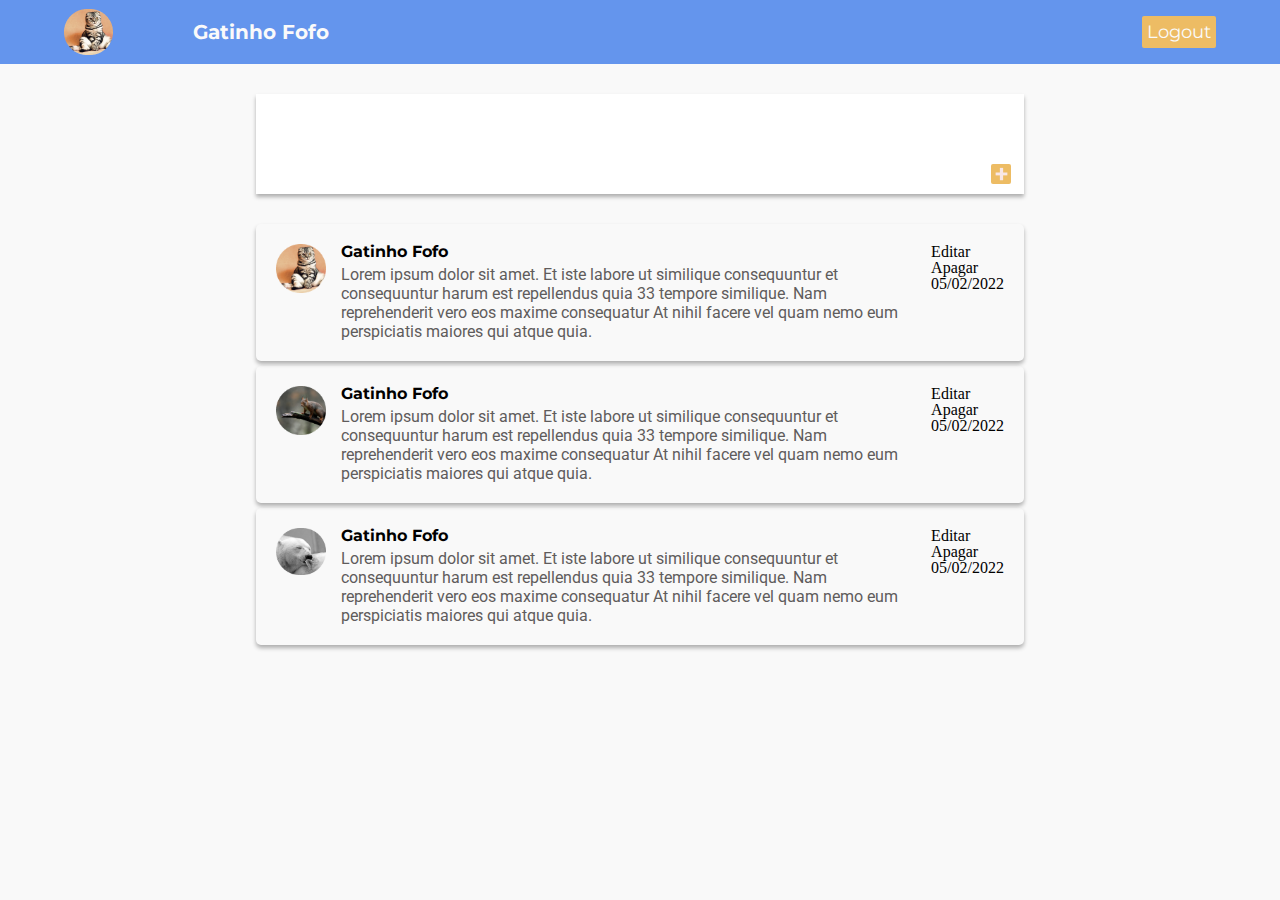
==== temp/index.html @ 34ffeee2 "criando layout principal" ====
<!DOCTYPE html>
<html lang="pt-br">
<head>
  <meta charset="UTF-8">
  <meta http-equiv="X-UA-Compatible" content="IE=edge">
  <meta name="viewport" content="width=device-width, initial-scale=1.0">
  <link rel="preconnect" href="https://fonts.googleapis.com">
  <link rel="preconnect" href="https://fonts.gstatic.com" crossorigin>
  <link href="https://fonts.googleapis.com/css2?family=Montserrat:wght@400;600;700&family=Roboto&display=swap" rel="stylesheet">
  <link rel="stylesheet" href="../src/css/base.css">
  <link rel="stylesheet" href="../src/css/reset.css">
  <link rel="stylesheet" href="../src/css/components.css">
  <link rel="stylesheet" href="../src/css/style.css">
  <title>m2-entrega-blog-m2</title>
</head>
<body>

  <header class="header">
    <div class="container">
      <div class="user-data">
        <img src="../src/assets/temp/usuarioLogado.png" alt="gatinho" class="img-user">
        <h2 class="title-user">Gatinho Fofo</h2>
      </div>
  
      <button type="button" class="button button__primary">Logout</button>
    </div>
    
  </header>

  <main class="main">

    <header class="header-post">

      <div class="container-post">

        <form class="form-post">
          <textarea name="" id="" cols="30" rows="10" placeholder="Comece seu post incrível!" class="text-area--post">

          </textarea>
          
        </form>

        <div class="container-botao">
          <img src="../src/assets/temp/botaoMais.png" alt="Botão adicionar post" class="botao-add">
        </div>
        
        
      </div>

    </header>

    <section class="section-posts">

      <div class="card-post">
        <img src="../src/assets/temp/gatinho.png" alt="Foto user" class="foto-user">

        <div class="info-post">
          <h3 class="titulo-post">Gatinho Fofo</h3>
          <p class="texto-post">Lorem ipsum dolor sit amet. Et iste labore ut similique consequuntur et consequuntur harum est repellendus quia 33 tempore similique. Nam reprehenderit vero eos maxime consequatur At nihil facere vel quam nemo eum perspiciatis maiores qui atque quia. 
          </p>
        </div>

        <div>
          <span>Editar</span>
          <span>Apagar</span>
          <span>05/02/2022</span>
        </div>
      </div>

      <div class="card-post">
        <img src="../src/assets/temp/doninha.png" alt="Foto user" class="foto-user">

        <div class="info-post">
          <h3 class="titulo-post">Gatinho Fofo</h3>
          <p class="texto-post">Lorem ipsum dolor sit amet. Et iste labore ut similique consequuntur et consequuntur harum est repellendus quia 33 tempore similique. Nam reprehenderit vero eos maxime consequatur At nihil facere vel quam nemo eum perspiciatis maiores qui atque quia. 
          </p>
        </div>

        <div>
          <span>Editar</span>
          <span>Apagar</span>
          <span>05/02/2022</span>
        </div>
      </div>

      <div class="card-post">
        <img src="../src/assets/temp/urso.png" alt="Foto user" class="foto-user">

        <div class="info-post">
          <h3 class="titulo-post">Gatinho Fofo</h3>
          <p class="texto-post">Lorem ipsum dolor sit amet. Et iste labore ut similique consequuntur et consequuntur harum est repellendus quia 33 tempore similique. Nam reprehenderit vero eos maxime consequatur At nihil facere vel quam nemo eum perspiciatis maiores qui atque quia. 
          </p>
        </div>

        <div>
          <span>Editar</span>
          <span>Apagar</span>
          <span>05/02/2022</span>
        </div>
      </div>

    </section>
  </main>
  <footer></footer>
</body>
</html>
---- src/css/base.css ----
:root {
    --color-blue: 100, 149, 237;
    --color-white: 250, 250, 250;
    --color-black: 0, 0, 0;
    --color-gold: 237, 188, 100;
    --color-gray: 152, 152, 152;
    --color-gray-text: 95, 92, 92;
    --shadow: 0px 3px 4px rgba(0, 0, 0, 0.30);

    --font-heading: 'Montserrat', sans-serif;
    --font-text: 'Roboto', sans-serif;
}
---- src/css/components.css ----
.header {
    width: 100%;
    display: flex;
    align-items: center;
    height: 4rem;
    justify-content: center;
    background-color: rgba(var(--color-blue), 1);
}

.container {
    width: 90%;
    display: flex;
    align-items: center;
    justify-content: space-between;
}

.user-data {
    display: flex;
    align-items: center;
    justify-content: space-between;
    width: 23%;
}

.title-user {
    font-family: var(--font-heading);
    font-style: normal;
    font-weight: 700;
    font-size: 1.25rem;
    color: rgba(var(--color-white), 1);
}

.button {
    font-family: var(--font-heading);
    font-size: 1.125rem;
    font-weight: 400;
    border-radius: 2px;
    cursor: pointer;
    padding: 0.300rem;
}

.button__primary {
    --primary-color: var(--color-gold);

    background-color: rgba(var(--primary-color), 1);
    color: rgba(var(--color-white), 1);
}

/* Estilização MAIN */

.main {
    width: 100%;
    display: flex;
    flex-direction: column;
    align-items: center;
    justify-content: space-between;
    margin-top: 30px;
    gap: 10px;
}

.header-post {
    width: 100%;
    display: flex;
    justify-content: center;
}

.container-post {
    width: 100%;
    display: flex;
    align-items: center;
    justify-content: center;
    position: relative;
}

.form-post {
    width: 60%;
    height: 100px;
    display: flex;
    align-items: center;
    justify-content: center;
}

.text-area--post {
    resize: none;
    width: 100%;
    height: 100px;
    border-style: none;
    box-shadow: var(--shadow);
    padding: 20px;
}

.text-area--post::placeholder {
    color: rgba(var(--color-gray), 1);
    font-family: var(--font-heading);
    font-weight: 400;
    font-size: 1rem;
}

.container-botao {
    width: 20px;
    height: 20px;
    position: absolute;
    bottom: 10%;
    right: 21%;
    background-color: rgba(var(--color-gold), 1);
    display: flex;
    align-items: center;
    justify-content: center;
    border-radius: 2px;
}

/* Cards Post Main*/

.section-posts {
    width: 100%;
    display: flex;
    flex-direction: column;
    align-items: center;
    justify-content: space-between;
    margin-top: 20px;
    gap: 5px;
}

.card-post {
    width: 60%;
    display: flex;
    box-shadow: var(--shadow);
    padding: 20px;
    gap: 15px;
    border-radius: 5px;
}

.foto-user {
    align-self: flex-start;
    width: 50px;
}

.info-post {
    display: flex;
    flex-direction: column;
    gap: 5px;
}

.titulo-post {
    font-family: var(--font-heading);
    color: rgba(var(--color-black), 1);
    font-weight: 700;
    font-size: 1rem;
}

.texto-post {
    font-family: var(--font-text);
    font-weight: 400;
    font-size: 1rem;
    color: rgba(var(--color-gray-text), 1);
    line-height: 1.188rem;
}
---- src/css/style.css ----
body {
    display: flex;
    flex-direction: column;
    align-items: center;
    justify-content: space-between;
    background-color: #F9F9F9;
}
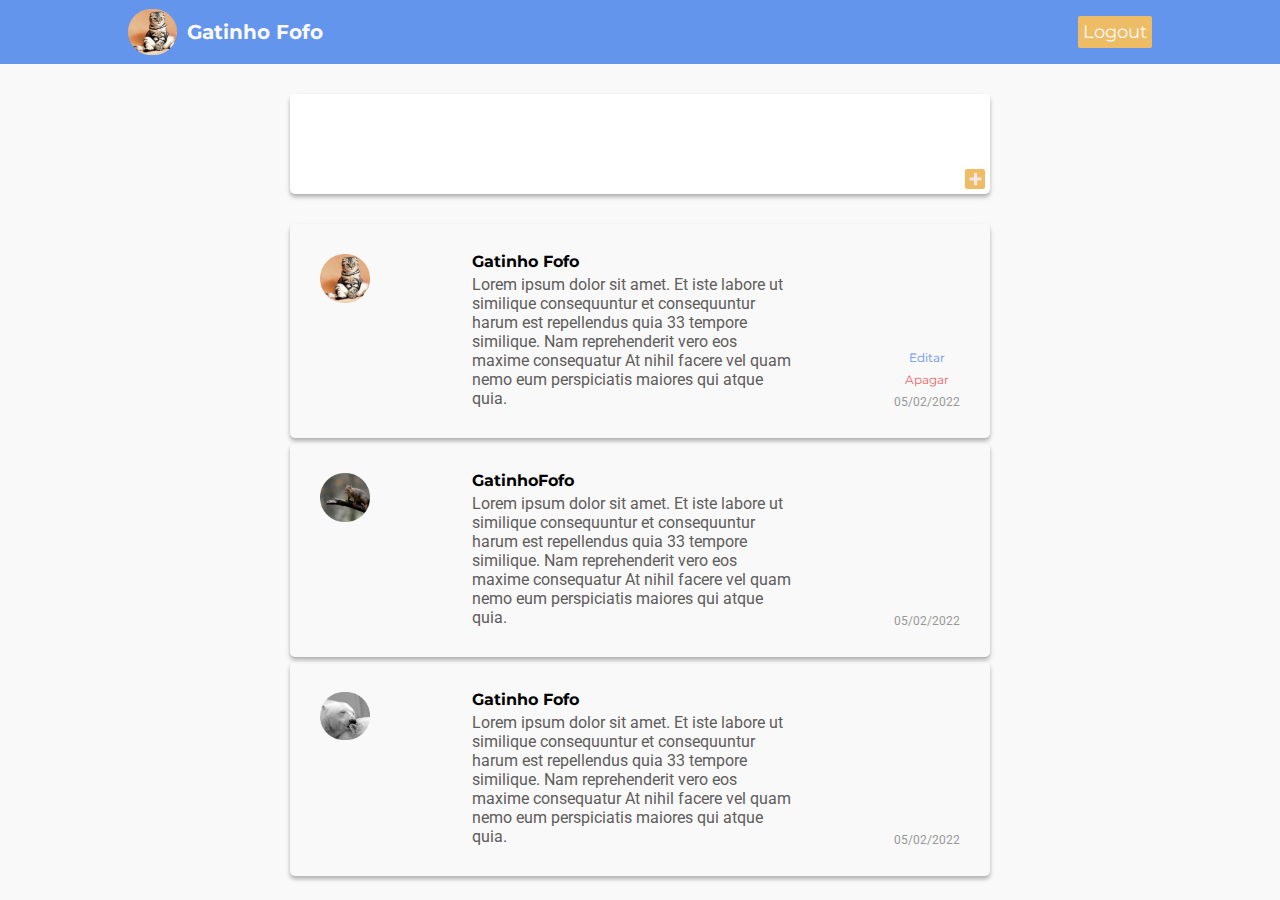
==== commit 93b00508: "criação do post de usuario, e do logout" ====
--- a/temp/index.html
+++ b/temp/index.html
@@ -38,11 +38,12 @@
 
           </textarea>
           
+          <div class="container-botao">
+            <img src="../src/assets/temp/botaoMais.png" alt="Botão adicionar post" class="botao-add">
+          </div>
         </form>
 
-        <div class="container-botao">
-          <img src="../src/assets/temp/botaoMais.png" alt="Botão adicionar post" class="botao-add">
-        </div>
+        
         
         
       </div>
@@ -60,10 +61,10 @@
           </p>
         </div>
 
-        <div>
-          <span>Editar</span>
-          <span>Apagar</span>
-          <span>05/02/2022</span>
+        <div class="info2-post">
+          <span class="edit-post">Editar</span>
+          <span class="delete-post">Apagar</span>
+          <span class="date-post">05/02/2022</span>
         </div>
       </div>
 
@@ -71,15 +72,15 @@
         <img src="../src/assets/temp/doninha.png" alt="Foto user" class="foto-user">
 
         <div class="info-post">
-          <h3 class="titulo-post">Gatinho Fofo</h3>
+          <h3 class="titulo-post">GatinhoFofo</h3>
           <p class="texto-post">Lorem ipsum dolor sit amet. Et iste labore ut similique consequuntur et consequuntur harum est repellendus quia 33 tempore similique. Nam reprehenderit vero eos maxime consequatur At nihil facere vel quam nemo eum perspiciatis maiores qui atque quia. 
           </p>
         </div>
 
-        <div>
-          <span>Editar</span>
-          <span>Apagar</span>
-          <span>05/02/2022</span>
+        <div class="info2-post">
+          <!-- <span class="edit-post">Editar</span>
+          <span class="delete-post">Apagar</span> -->
+          <span class="date-post">05/02/2022</span>
         </div>
       </div>
 
@@ -92,15 +93,17 @@
           </p>
         </div>
 
-        <div>
-          <span>Editar</span>
-          <span>Apagar</span>
-          <span>05/02/2022</span>
+        <div class="info2-post">
+          <!-- <span class="edit-post">Editar</span>
+          <span class="delete-post">Apagar</span> -->
+          <span class="date-post">05/02/2022</span>
         </div>
       </div>
 
     </section>
   </main>
   <footer></footer>
+
+  <!-- <script type="module" src="../src/script.js"></script> -->
 </body>
 </html>--- a/src/css/components.css
+++ b/src/css/components.css
@@ -8,7 +8,7 @@
 }
 
 .container {
-    width: 90%;
+    width: 80%;
     display: flex;
     align-items: center;
     justify-content: space-between;
@@ -17,8 +17,9 @@
 .user-data {
     display: flex;
     align-items: center;
-    justify-content: space-between;
-    width: 23%;
+    justify-content: flex-start;
+    width: 100%;
+    gap: 10px;
 }
 
 .title-user {
@@ -64,7 +65,8 @@
 }
 
 .container-post {
-    width: 100%;
+    width: 80%;
+    max-width: 700px;
     display: flex;
     align-items: center;
     justify-content: center;
@@ -72,11 +74,13 @@
 }
 
 .form-post {
-    width: 60%;
+    width: 100%;
+    max-width: 700px;
     height: 100px;
     display: flex;
     align-items: center;
     justify-content: center;
+    /* position: relative; */
 }
 
 .text-area--post {
@@ -86,6 +90,7 @@
     border-style: none;
     box-shadow: var(--shadow);
     padding: 20px;
+    border-radius: 5px;
 }
 
 .text-area--post::placeholder {
@@ -99,13 +104,14 @@
     width: 20px;
     height: 20px;
     position: absolute;
-    bottom: 10%;
-    right: 21%;
+    bottom: 5px;
+    right: 5px;
     background-color: rgba(var(--color-gold), 1);
     display: flex;
     align-items: center;
     justify-content: center;
     border-radius: 2px;
+    cursor: pointer;
 }
 
 /* Cards Post Main*/
@@ -121,12 +127,16 @@
 }
 
 .card-post {
-    width: 60%;
+    width: 80%;
+    max-width: 700px;
+    height: max-content;
+    min-height: 20vh;
     display: flex;
     box-shadow: var(--shadow);
-    padding: 20px;
-    gap: 15px;
+    padding: 30px;
+    gap: 30px;
     border-radius: 5px;
+    justify-content: inherit;
 }
 
 .foto-user {
@@ -138,6 +148,7 @@
     display: flex;
     flex-direction: column;
     gap: 5px;
+    width: 50%;
 }
 
 .titulo-post {
@@ -155,3 +166,30 @@
     line-height: 1.188rem;
 }
 
+.info2-post {
+    display: flex;
+    flex-direction: column;
+    align-items: center;
+    justify-content: flex-end;
+    gap: 10px;
+}
+
+.edit-post, .delete-post {
+    color: #6495ED;
+    font-family: var(--font-heading);
+    font-weight: 400;
+    font-size: 0.750rem;
+    cursor: pointer;
+}
+
+.delete-post {
+    color: #ED6464;
+}
+
+.date-post {
+    font-family: var(--font-text);
+    font-weight: 400;
+    font-size: 0.750rem;
+    color: #989898;
+}
+
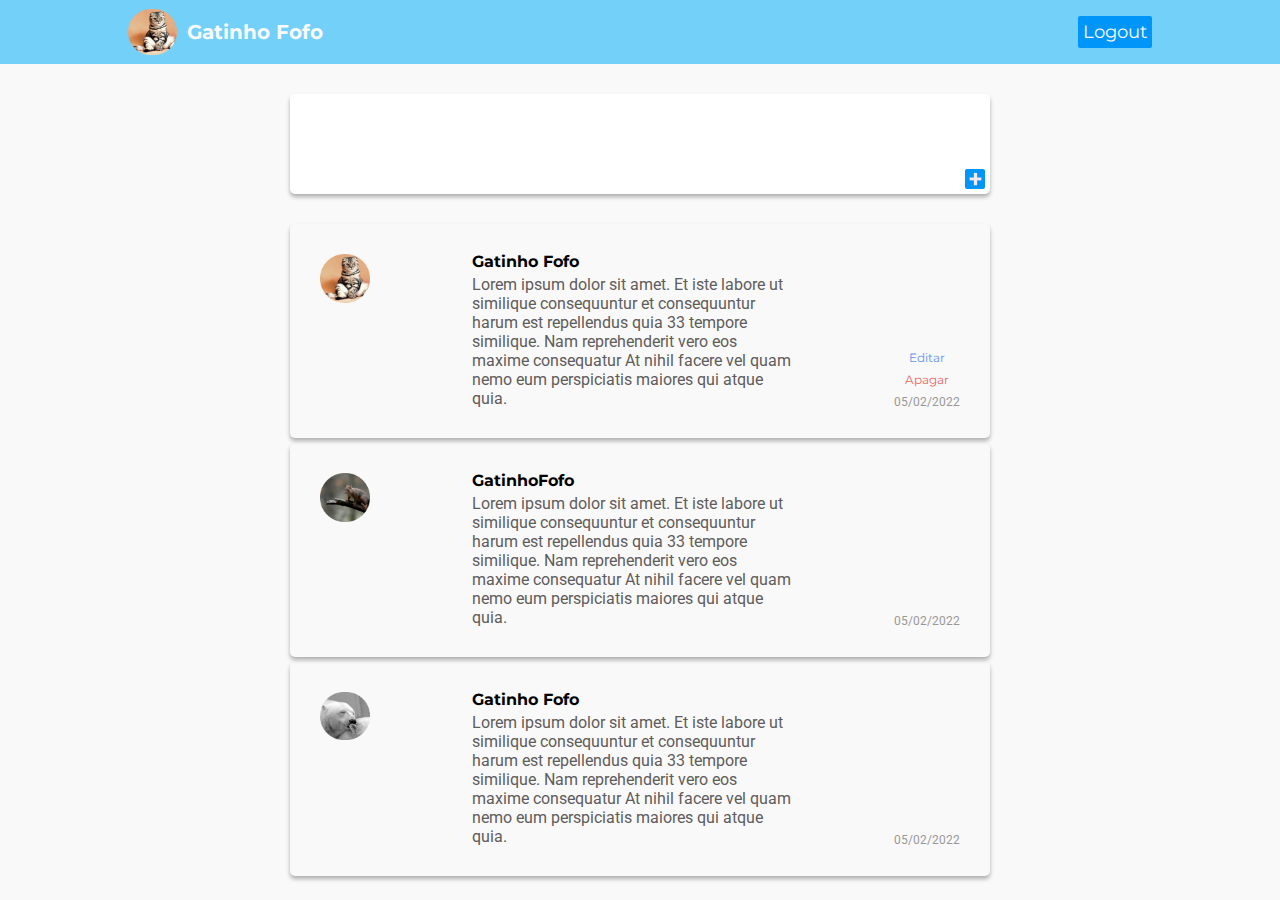
==== commit 31228ac2: "criando páginas estáticas de login e cadastro, e criando os controllers para as mesmas" ====
--- a/temp/index.html
+++ b/temp/index.html
@@ -103,7 +103,7 @@
     </section>
   </main>
   <footer></footer>
-
+  
   <!-- <script type="module" src="../src/script.js"></script> -->
 </body>
 </html>--- a/src/css/base.css
+++ b/src/css/base.css
@@ -1,5 +1,6 @@
 :root {
-    --color-blue: 100, 149, 237;
+    --color-blue: 115, 208, 249;
+    --color-blue-dark: 0, 150, 249;
     --color-white: 250, 250, 250;
     --color-black: 0, 0, 0;
     --color-gold: 237, 188, 100;
--- a/src/css/components.css
+++ b/src/css/components.css
@@ -42,7 +42,7 @@
 .button__primary {
     --primary-color: var(--color-gold);
 
-    background-color: rgba(var(--primary-color), 1);
+    background-color: rgba(var(--color-blue-dark), 1);
     color: rgba(var(--color-white), 1);
 }
 
@@ -106,7 +106,7 @@
     position: absolute;
     bottom: 5px;
     right: 5px;
-    background-color: rgba(var(--color-gold), 1);
+    background-color: rgba(var(--color-blue-dark), 1);
     display: flex;
     align-items: center;
     justify-content: center;
